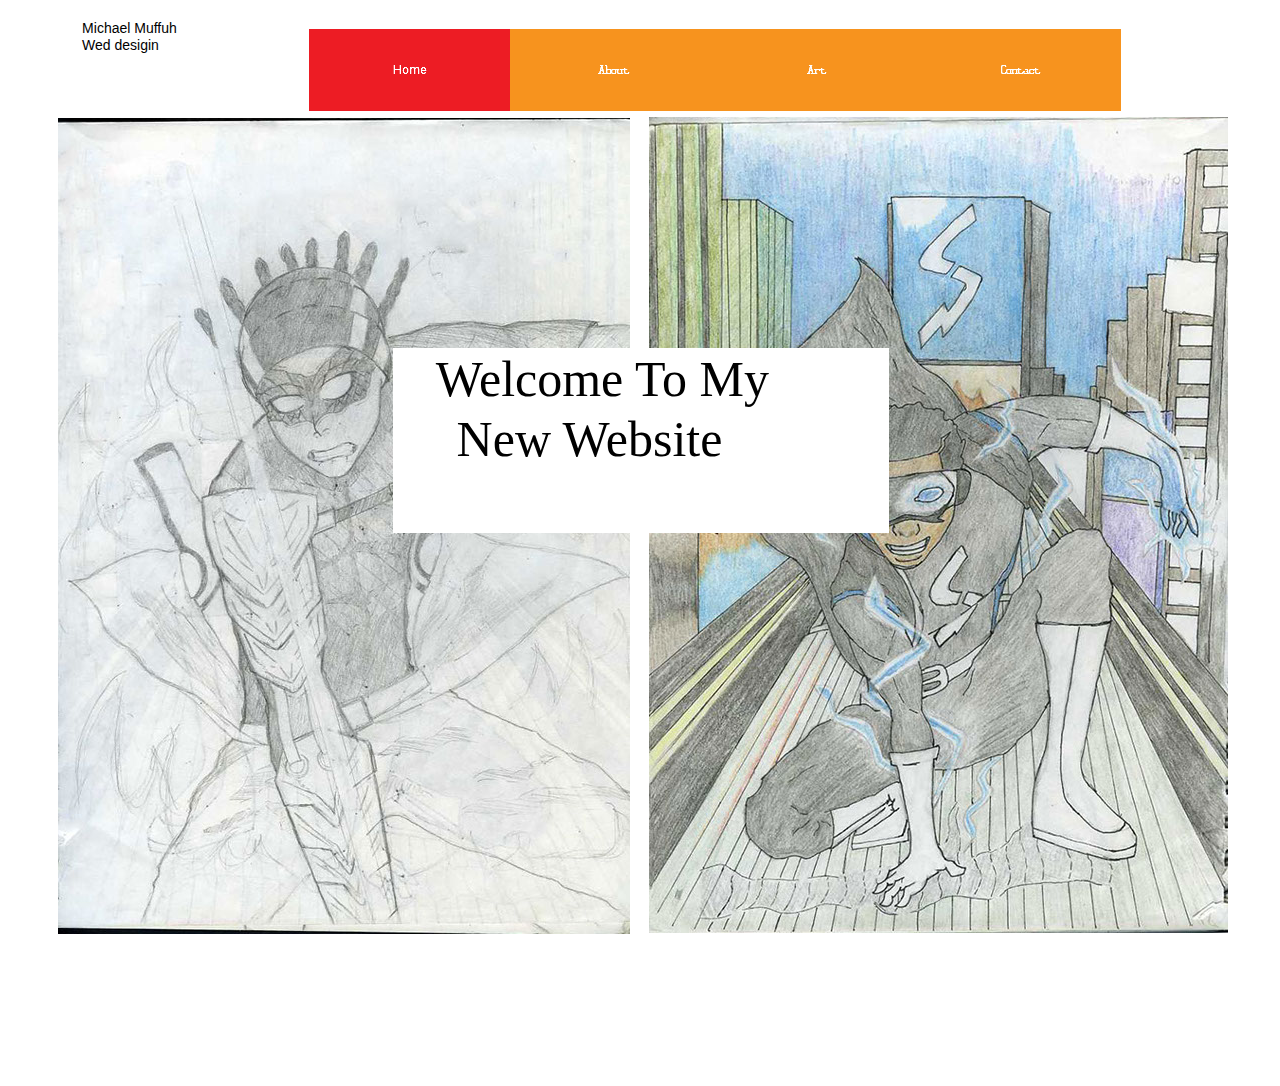
==== index.html @ 474cf71e "Add files via upload" ====
<!DOCTYPE html>
<html class="nojs html css_verticalspacer" lang="en-US">
 <head>

  <meta http-equiv="Content-type" content="text/html;charset=UTF-8"/>
  <meta name="generator" content="2018.0.0.379"/>
  <meta name="viewport" content="width=device-width, initial-scale=1.0"/>
  
  <script type="text/javascript">
   // Update the 'nojs'/'js' class on the html node
document.documentElement.className = document.documentElement.className.replace(/\bnojs\b/g, 'js');

// Check that all required assets are uploaded and up-to-date
if(typeof Muse == "undefined") window.Muse = {}; window.Muse.assets = {"required":["museutils.js", "museconfig.js", "jquery.musemenu.js", "jquery.watch.js", "require.js", "index.css"], "outOfDate":[]};
</script>
  
  <title>Home</title>
  <!-- CSS -->
  <link rel="stylesheet" type="text/css" href="css/site_global.css?crc=444006867"/>
  <link rel="stylesheet" type="text/css" href="css/master_a-master.css?crc=3805272278"/>
  <link rel="stylesheet" type="text/css" href="css/index.css?crc=4186634418" id="pagesheet"/>
  <!-- JS includes -->
  <!--[if lt IE 9]>
  <script src="scripts/html5shiv.js?crc=4241844378" type="text/javascript"></script>
  <![endif]-->
   </head>
 <body>

  <div class="clearfix borderbox" id="page"><!-- column -->
   <div class="clearfix colelem" id="pu205-6"><!-- group -->
    <div class="clearfix grpelem" id="u205-6" data-muse-temp-textContainer-sizePolicy="true" data-muse-temp-textContainer-pinning="true"><!-- content -->
     <p>Michael Muffuh</p>
     <p>Wed desigin</p>
    </div>
    <nav class="MenuBar clearfix grpelem" id="menuu208"><!-- horizontal box -->
     <div class="MenuItemContainer clearfix grpelem" id="u209"><!-- vertical box -->
      <a class="nonblock nontext MenuItem MenuItemWithSubMenu MuseMenuActive borderbox clearfix colelem" id="u212" href="index.html"><!-- horizontal box --><div class="MenuItemLabel NoWrap grpelem" id="u215"><!-- state-based BG images --><img alt="Home" src="images/blank.gif?crc=4208392903"/><div class="fluid_height_spacer"></div></div></a>
     </div>
     <div class="MenuItemContainer clearfix grpelem" id="u216"><!-- vertical box -->
      <a class="nonblock nontext MenuItem MenuItemWithSubMenu borderbox clearfix colelem" id="u217" href="about.html"><!-- horizontal box --><div class="MenuItemLabel NoWrap grpelem" id="u220"><!-- state-based BG images --><img alt="About" src="images/blank.gif?crc=4208392903"/><div class="fluid_height_spacer"></div></div></a>
     </div>
     <div class="MenuItemContainer clearfix grpelem" id="u254"><!-- vertical box -->
      <a class="nonblock nontext MenuItem MenuItemWithSubMenu borderbox clearfix colelem" id="u257" href="art.html"><!-- horizontal box --><div class="MenuItemLabel NoWrap grpelem" id="u259"><!-- state-based BG images --><img alt="Art" src="images/blank.gif?crc=4208392903"/><div class="fluid_height_spacer"></div></div></a>
     </div>
     <div class="MenuItemContainer clearfix grpelem" id="u275"><!-- vertical box -->
      <a class="nonblock nontext MenuItem MenuItemWithSubMenu borderbox clearfix colelem" id="u276" href="contact.html"><!-- horizontal box --><div class="MenuItemLabel NoWrap grpelem" id="u277"><!-- state-based BG images --><img alt="Contact" src="images/blank.gif?crc=4208392903"/><div class="fluid_height_spacer"></div></div></a>
     </div>
    </nav>
   </div>
   <div class="clearfix colelem" id="pu318"><!-- group -->
    <div class="clip_frame grpelem" id="u318"><!-- image -->
     <img class="block" id="u318_img" src="images/vega.jpg?crc=428301645" alt="" data-heightwidthratio="1.4265734265734267" data-image-width="572" data-image-height="816"/>
    </div>
    <div class="clip_frame grpelem" id="u389"><!-- image -->
     <img class="block" id="u389_img" src="images/spark.jpg?crc=4117406999" alt="" data-heightwidthratio="1.4093264248704662" data-image-width="579" data-image-height="816"/>
    </div>
    <div class="clearfix grpelem" id="u306-8" data-muse-temp-textContainer-sizePolicy="true" data-muse-temp-textContainer-pinning="true"><!-- content -->
     <p>&nbsp;&nbsp; <span id="u306-2">Welcome To My</span></p>
     <p id="u306-5">&nbsp;&nbsp;&nbsp;&nbsp; New Website</p>
     <p>&nbsp;</p>
    </div>
   </div>
   <div class="verticalspacer" data-offset-top="917" data-content-above-spacer="916" data-content-below-spacer="150" data-sizePolicy="fixed" data-pintopage="page_fixedLeft"></div>
  </div>
  <div class="preload_images">
   <img class="preload" src="images/u215-a.png?crc=479342280" alt=""/>
   <img class="preload" src="images/u220-a.png?crc=519872913" alt=""/>
   <img class="preload" src="images/u259-a.png?crc=210813716" alt=""/>
   <img class="preload" src="images/u277-a.png?crc=3862478882" alt=""/>
  </div>
  <!-- Other scripts -->
  <script type="text/javascript">
   // Decide weather to suppress missing file error or not based on preference setting
var suppressMissingFileError = false
</script>
  <script type="text/javascript">
   window.Muse.assets.check=function(d){if(!window.Muse.assets.checked){window.Muse.assets.checked=!0;var b={},c=function(a,b){if(window.getComputedStyle){var c=window.getComputedStyle(a,null);return c&&c.getPropertyValue(b)||c&&c[b]||""}if(document.documentElement.currentStyle)return(c=a.currentStyle)&&c[b]||a.style&&a.style[b]||"";return""},a=function(a){if(a.match(/^rgb/))return a=a.replace(/\s+/g,"").match(/([\d\,]+)/gi)[0].split(","),(parseInt(a[0])<<16)+(parseInt(a[1])<<8)+parseInt(a[2]);if(a.match(/^\#/))return parseInt(a.substr(1),
16);return 0},g=function(g){for(var f=document.getElementsByTagName("link"),h=0;h<f.length;h++)if("text/css"==f[h].type){var i=(f[h].href||"").match(/\/?css\/([\w\-]+\.css)\?crc=(\d+)/);if(!i||!i[1]||!i[2])break;b[i[1]]=i[2]}f=document.createElement("div");f.className="version";f.style.cssText="display:none; width:1px; height:1px;";document.getElementsByTagName("body")[0].appendChild(f);for(h=0;h<Muse.assets.required.length;){var i=Muse.assets.required[h],l=i.match(/([\w\-\.]+)\.(\w+)$/),k=l&&l[1]?
l[1]:null,l=l&&l[2]?l[2]:null;switch(l.toLowerCase()){case "css":k=k.replace(/\W/gi,"_").replace(/^([^a-z])/gi,"_$1");f.className+=" "+k;k=a(c(f,"color"));l=a(c(f,"backgroundColor"));k!=0||l!=0?(Muse.assets.required.splice(h,1),"undefined"!=typeof b[i]&&(k!=b[i]>>>24||l!=(b[i]&16777215))&&Muse.assets.outOfDate.push(i)):h++;f.className="version";break;case "js":h++;break;default:throw Error("Unsupported file type: "+l);}}d?d().jquery!="1.8.3"&&Muse.assets.outOfDate.push("jquery-1.8.3.min.js"):Muse.assets.required.push("jquery-1.8.3.min.js");
f.parentNode.removeChild(f);if(Muse.assets.outOfDate.length||Muse.assets.required.length)f="Some files on the server may be missing or incorrect. Clear browser cache and try again. If the problem persists please contact website author.",g&&Muse.assets.outOfDate.length&&(f+="\nOut of date: "+Muse.assets.outOfDate.join(",")),g&&Muse.assets.required.length&&(f+="\nMissing: "+Muse.assets.required.join(",")),suppressMissingFileError?(f+="\nUse SuppressMissingFileError key in AppPrefs.xml to show missing file error pop up.",console.log(f)):alert(f)};location&&location.search&&location.search.match&&location.search.match(/muse_debug/gi)?
setTimeout(function(){g(!0)},5E3):g()}};
var muse_init=function(){require.config({baseUrl:""});require(["jquery","museutils","whatinput","jquery.musemenu","jquery.watch"],function(d){var $ = d;$(document).ready(function(){try{
window.Muse.assets.check($);/* body */
Muse.Utils.transformMarkupToFixBrowserProblemsPreInit();/* body */
Muse.Utils.prepHyperlinks(true);/* body */
Muse.Utils.makeButtonsVisibleAfterSettingMinWidth();/* body */
Muse.Utils.initWidget('.MenuBar', ['#bp_infinity'], function(elem) { return $(elem).museMenu(); });/* unifiedNavBar */
Muse.Utils.fullPage('#page');/* 100% height page */
Muse.Utils.showWidgetsWhenReady();/* body */
Muse.Utils.transformMarkupToFixBrowserProblems();/* body */
}catch(b){if(b&&"function"==typeof b.notify?b.notify():Muse.Assert.fail("Error calling selector function: "+b),false)throw b;}})})};

</script>
  <!-- RequireJS script -->
  <script src="scripts/require.js?crc=4157109226" type="text/javascript" async data-main="scripts/museconfig.js?crc=380897831" onload="if (requirejs) requirejs.onError = function(requireType, requireModule) { if (requireType && requireType.toString && requireType.toString().indexOf && 0 <= requireType.toString().indexOf('#scripterror')) window.Muse.assets.check(); }" onerror="window.Muse.assets.check();"></script>
   </body>
</html>
---- css/site_global.css ----
html{min-height:100%;min-width:100%;-ms-text-size-adjust:none;}body,div,dl,dt,dd,ul,ol,li,nav,h1,h2,h3,h4,h5,h6,pre,code,form,fieldset,legend,input,button,textarea,p,blockquote,th,td,a{margin:0px;padding:0px;border-width:0px;border-style:solid;border-color:transparent;-webkit-transform-origin:left top;-ms-transform-origin:left top;-o-transform-origin:left top;transform-origin:left top;background-repeat:no-repeat;}button.submit-btn{-moz-box-sizing:content-box;-webkit-box-sizing:content-box;box-sizing:content-box;}.transition{-webkit-transition-property:background-image,background-position,background-color,border-color,border-radius,color,font-size,font-style,font-weight,letter-spacing,line-height,text-align,box-shadow,text-shadow,opacity;transition-property:background-image,background-position,background-color,border-color,border-radius,color,font-size,font-style,font-weight,letter-spacing,line-height,text-align,box-shadow,text-shadow,opacity;}.transition *{-webkit-transition:inherit;transition:inherit;}table{border-collapse:collapse;border-spacing:0px;}fieldset,img{border:0px;border-style:solid;-webkit-transform-origin:left top;-ms-transform-origin:left top;-o-transform-origin:left top;transform-origin:left top;}address,caption,cite,code,dfn,em,strong,th,var,optgroup{font-style:inherit;font-weight:inherit;}del,ins{text-decoration:none;}li{list-style:none;}caption,th{text-align:left;}h1,h2,h3,h4,h5,h6{font-size:100%;font-weight:inherit;}input,button,textarea,select,optgroup,option{font-family:inherit;font-size:inherit;font-style:inherit;font-weight:inherit;}.form-grp input,.form-grp textarea{-webkit-appearance:none;-webkit-border-radius:0;}body{font-family:Arial, Helvetica Neue, Helvetica, sans-serif;text-align:left;font-size:14px;line-height:17px;word-wrap:break-word;text-rendering:optimizeLegibility;-moz-font-feature-settings:'liga';-ms-font-feature-settings:'liga';-webkit-font-feature-settings:'liga';font-feature-settings:'liga';}a:link{color:#0000FF;text-decoration:underline;}a:visited{color:#800080;text-decoration:underline;}a:hover{color:#0000FF;text-decoration:underline;}a:active{color:#EE0000;text-decoration:underline;}a.nontext{color:black;text-decoration:none;font-style:normal;font-weight:normal;}.normal_text{color:#000000;direction:ltr;font-family:Arial, Helvetica Neue, Helvetica, sans-serif;font-size:14px;font-style:normal;font-weight:normal;letter-spacing:0px;line-height:17px;text-align:left;text-decoration:none;text-indent:0px;text-transform:none;vertical-align:0px;padding:0px;}.list0 li:before{position:absolute;right:100%;letter-spacing:0px;text-decoration:none;font-weight:normal;font-style:normal;}.rtl-list li:before{right:auto;left:100%;}.nls-None > li:before,.nls-None .list3 > li:before,.nls-None .list6 > li:before{margin-right:6px;content:'•';}.nls-None .list1 > li:before,.nls-None .list4 > li:before,.nls-None .list7 > li:before{margin-right:6px;content:'○';}.nls-None,.nls-None .list1,.nls-None .list2,.nls-None .list3,.nls-None .list4,.nls-None .list5,.nls-None .list6,.nls-None .list7,.nls-None .list8{padding-left:34px;}.nls-None.rtl-list,.nls-None .list1.rtl-list,.nls-None .list2.rtl-list,.nls-None .list3.rtl-list,.nls-None .list4.rtl-list,.nls-None .list5.rtl-list,.nls-None .list6.rtl-list,.nls-None .list7.rtl-list,.nls-None .list8.rtl-list{padding-left:0px;padding-right:34px;}.nls-None .list2 > li:before,.nls-None .list5 > li:before,.nls-None .list8 > li:before{margin-right:6px;content:'-';}.nls-None.rtl-list > li:before,.nls-None .list1.rtl-list > li:before,.nls-None .list2.rtl-list > li:before,.nls-None .list3.rtl-list > li:before,.nls-None .list4.rtl-list > li:before,.nls-None .list5.rtl-list > li:before,.nls-None .list6.rtl-list > li:before,.nls-None .list7.rtl-list > li:before,.nls-None .list8.rtl-list > li:before{margin-right:0px;margin-left:6px;}.TabbedPanelsTab{white-space:nowrap;}.MenuBar .MenuBarView,.MenuBar .SubMenuView{display:block;list-style:none;}.MenuBar .SubMenu{display:none;position:absolute;}.NoWrap{white-space:nowrap;word-wrap:normal;}.rootelem{margin-left:auto;margin-right:auto;}.colelem{display:inline;float:left;clear:both;}.clearfix:after{content:"\0020";visibility:hidden;display:block;height:0px;clear:both;}*:first-child+html .clearfix{zoom:1;}.clip_frame{overflow:hidden;}.popup_anchor{position:relative;width:0px;height:0px;}.allow_click_through *{pointer-events:auto;}.popup_element{z-index:100000;}.svg{display:block;vertical-align:top;}span.wrap{content:'';clear:left;display:block;}span.actAsInlineDiv{display:inline-block;}.position_content,.excludeFromNormalFlow{float:left;}.preload_images{position:absolute;overflow:hidden;left:-9999px;top:-9999px;height:1px;width:1px;}.preload{height:1px;width:1px;}.animateStates{-webkit-transition:0.3s ease-in-out;-moz-transition:0.3s ease-in-out;-o-transition:0.3s ease-in-out;transition:0.3s ease-in-out;}[data-whatinput="mouse"] *:focus,[data-whatinput="touch"] *:focus,input:focus,textarea:focus{outline:none;}textarea{resize:none;overflow:auto;}.allow_click_through,.fld-prompt{pointer-events:none;}.wrapped-input{position:absolute;top:0px;left:0px;background:transparent;border:none;}.submit-btn{z-index:50000;cursor:pointer;}.anchor_item{width:22px;height:18px;}.MenuBar .SubMenuVisible,.MenuBarVertical .SubMenuVisible,.MenuBar .SubMenu .SubMenuVisible,.popup_element.Active,span.actAsPara,.actAsDiv,a.nonblock.nontext,img.block{display:block;}.widget_invisible,.js .invi,.js .mse_pre_init{visibility:hidden;}.ose_ei{visibility:hidden;z-index:0;}.no_vert_scroll{overflow-y:hidden;}.always_vert_scroll{overflow-y:scroll;}.always_horz_scroll{overflow-x:scroll;}.fullscreen{overflow:hidden;left:0px;top:0px;position:fixed;height:100%;width:100%;-moz-box-sizing:border-box;-webkit-box-sizing:border-box;-ms-box-sizing:border-box;box-sizing:border-box;}.fullwidth{position:absolute;}.borderbox{-moz-box-sizing:border-box;-webkit-box-sizing:border-box;-ms-box-sizing:border-box;box-sizing:border-box;}.scroll_wrapper{position:absolute;overflow:auto;left:0px;right:0px;top:0px;bottom:0px;padding-top:0px;padding-bottom:0px;margin-top:0px;margin-bottom:0px;}.browser_width > *{position:absolute;left:0px;right:0px;}.grpelem,.accordion_wrapper{display:inline;float:left;}.fld-checkbox input[type=checkbox],.fld-radiobutton input[type=radio]{position:absolute;overflow:hidden;clip:rect(0px, 0px, 0px, 0px);height:1px;width:1px;margin:-1px;padding:0px;border:0px;}.fld-checkbox input[type=checkbox] + label,.fld-radiobutton input[type=radio] + label{display:inline-block;background-repeat:no-repeat;cursor:pointer;float:left;width:100%;height:100%;}.pointer_cursor,.fld-recaptcha-mode,.fld-recaptcha-refresh,.fld-recaptcha-help{cursor:pointer;}p,h1,h2,h3,h4,h5,h6,ol,ul,span.actAsPara{max-height:1000000px;}.superscript{vertical-align:super;font-size:66%;line-height:0px;}.subscript{vertical-align:sub;font-size:66%;line-height:0px;}.horizontalSlideShow{-ms-touch-action:pan-y;touch-action:pan-y;}.verticalSlideShow{-ms-touch-action:pan-x;touch-action:pan-x;}.colelem100,.verticalspacer{clear:both;}.list0 li,.MenuBar .MenuItemContainer,.SlideShowContentPanel .fullscreen img,.css_verticalspacer .verticalspacer{position:relative;}.popup_element.Inactive,.js .disn,.js .an_invi,.hidden,.breakpoint{display:none;}#muse_css_mq{position:absolute;display:none;background-color:#FFFFFE;}.fluid_height_spacer{width:0.01px;}.muse_check_css{display:none;position:fixed;}@media screen and (-webkit-min-device-pixel-ratio:0){body{text-rendering:auto;}}
---- css/master_a-master.css ----
#menuu208{border-width:0px;border-color:transparent;background-color:#F7931E;}#u212{background-color:#F7931E;}#u212:hover{background-color:#F15A24;}#u215{vertical-align:top;background:transparent url("../images/u215.png?crc=3806982083") no-repeat center;background-size:100%;}#u212.MuseMenuActive #u215{background:transparent url("../images/u215-a.png?crc=479342280") no-repeat center;background-size:100%;}#u217{background-color:#F7931E;}#u217:hover{background-color:#F15A24;}#u220{vertical-align:top;background:transparent url("../images/u220.png?crc=3780422957") no-repeat center;background-size:100%;}#u217.MuseMenuActive #u220{background:transparent url("../images/u220-a.png?crc=519872913") no-repeat center;background-size:100%;}#u257{background-color:#F7931E;}#u257:hover{background-color:#F15A24;}#u259{vertical-align:top;background:transparent url("../images/u259.png?crc=334833444") no-repeat center;background-size:100%;}#u257.MuseMenuActive #u259{background:transparent url("../images/u259-a.png?crc=210813716") no-repeat center;background-size:100%;}#u205-6,#u209,#u216,#u254,#u275{background-color:transparent;}#u276{background-color:#F7931E;}#u276:hover{background-color:#F15A24;}#u212.MuseMenuActive,#u217.MuseMenuActive,#u257.MuseMenuActive,#u276.MuseMenuActive{background-color:#ED1C24;}#u277{vertical-align:top;background:transparent url("../images/u277.png?crc=359535384") no-repeat center;background-size:100%;}#u276.MuseMenuActive #u277{background:transparent url("../images/u277-a.png?crc=3862478882") no-repeat center;background-size:100%;}.MenuItem{cursor:pointer;}
---- css/index.css ----
.version.index{color:#0000F9;background-color:#8AF8B2;}#page{z-index:1;min-height:579.3940188517533px;background-image:none;border-width:0px;border-color:#000000;background-color:transparent;padding-top:20px;padding-bottom:151.60598114824666px;width:100%;max-width:1200px;margin-left:auto;margin-right:auto;}#pu205-6{z-index:2;width:86.59%;margin-left:3.51%;}#u205-6{z-index:2;min-height:40px;position:relative;margin-right:-10000px;width:20.6%;}#menuu208{z-index:8;position:relative;margin-right:-10000px;margin-top:9px;width:78.16%;left:21.85%;}#u209{min-height:65px;position:relative;margin-right:-10000px;width:24.76%;}#u212{padding-bottom:51px;position:relative;width:100%;}#u212:hover{min-height:0px;width:100%;margin:0px 0px 0px 0%;}#u216{min-height:65px;position:relative;margin-right:-10000px;width:24.76%;left:25.13%;}#u217{padding-bottom:51px;position:relative;width:100%;}#u212.MuseMenuActive,#u217:hover{min-height:0px;width:100%;margin:0px 0px 0px 0%;}#u254{min-height:65px;position:relative;margin-right:-10000px;width:24.76%;left:50.13%;}#u257{padding-bottom:51px;position:relative;width:100%;}#u217.MuseMenuActive,#u257:hover{min-height:0px;width:100%;margin:0px 0px 0px 0%;}#u275{min-height:65px;position:relative;margin-right:-10000px;width:24.76%;left:75.25%;}#u276{padding-bottom:51px;position:relative;width:100%;}#u257.MuseMenuActive,#u276:hover{min-height:0px;width:100%;margin:0px 0px 0px 0%;}#u276.MuseMenuActive{min-height:0px;width:100%;margin:0px 0px 0px 0%;}#u215,#u220,#u259,#u277{position:relative;margin-right:-10000px;top:25px;width:100%;}#u215 .fluid_height_spacer,#u220 .fluid_height_spacer,#u259 .fluid_height_spacer,#u277 .fluid_height_spacer{padding-bottom:6.965174129353234%;}#pu318{z-index:29;margin-top:6px;width:97.5%;margin-left:1.5%;}#u318{z-index:29;background-color:transparent;position:relative;margin-right:-10000px;margin-top:1px;width:48.89%;}#u389{z-index:31;background-color:transparent;position:relative;margin-right:-10000px;width:49.49%;left:50.52%;}#u318_img,#u389_img{width:100%;}#u306-8{z-index:33;min-height:183px;border-style:solid;border-width:1px;border-color:#FFFFFF;background-color:#FFFFFF;font-size:50px;line-height:60px;position:relative;margin-right:-10000px;margin-top:231px;width:42.23%;left:28.64%;}#u306-2{font-size:50px;font-family:Comic Sans, Comic Sans MS, cursive;}#u306-5{font-family:Comic Sans, Comic Sans MS, cursive;}.css_verticalspacer .verticalspacer{height:calc(100vh - 1066px);}#muse_css_mq,.html{background-color:#FFFFFF;}body{position:relative;min-width:320px;}
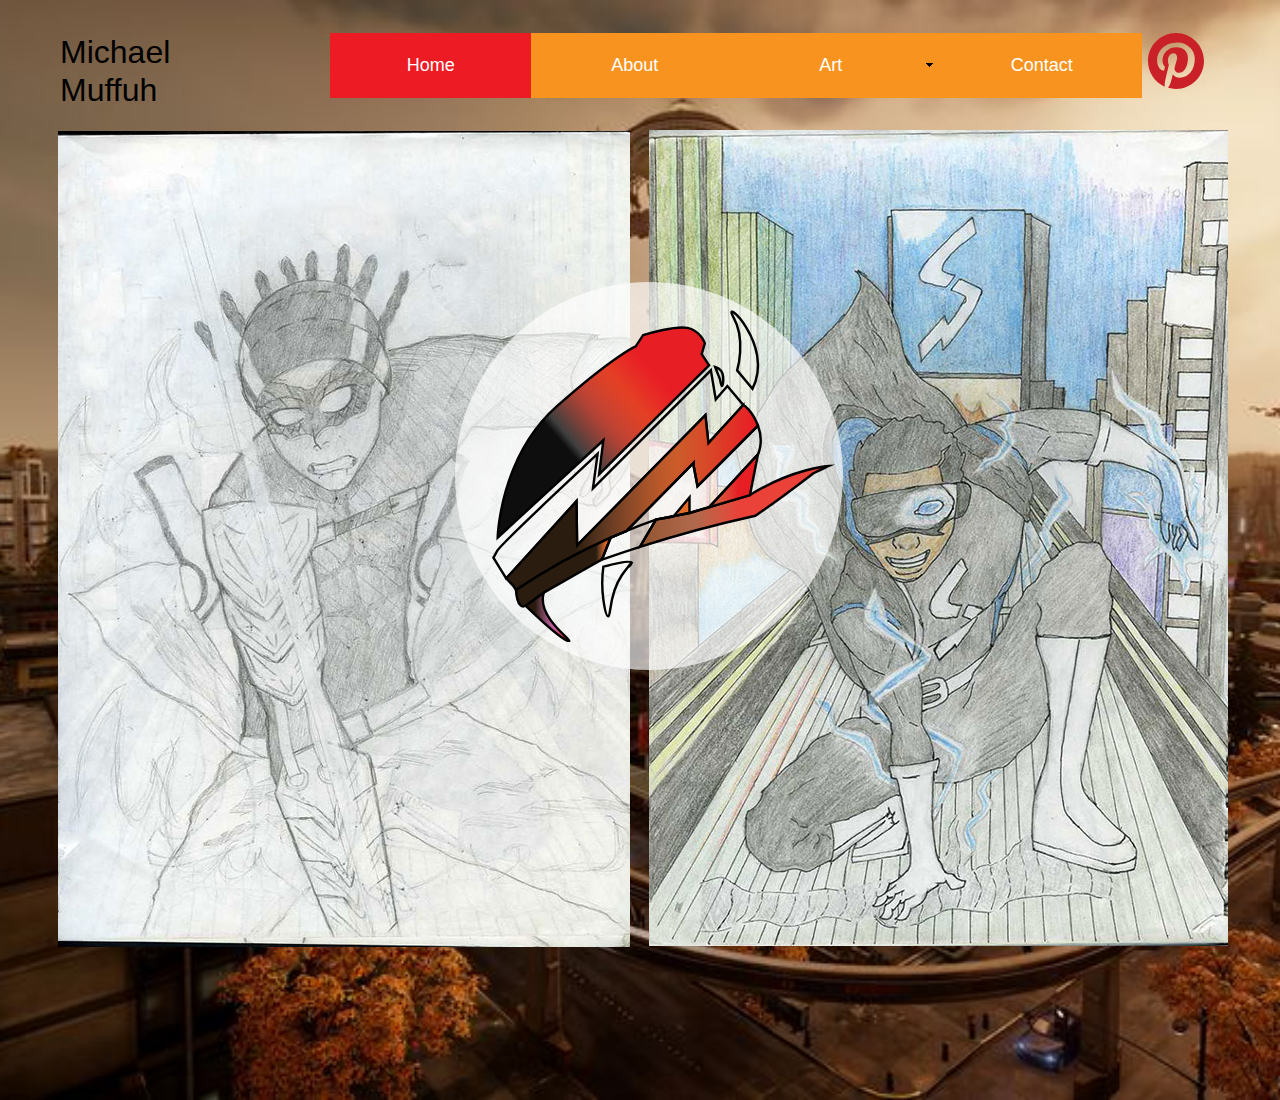
==== commit 16dcb247: "Add files via upload" ====
--- a/index.html
+++ b/index.html
@@ -11,62 +11,63 @@
 document.documentElement.className = document.documentElement.className.replace(/\bnojs\b/g, 'js');
 
 // Check that all required assets are uploaded and up-to-date
-if(typeof Muse == "undefined") window.Muse = {}; window.Muse.assets = {"required":["museutils.js", "museconfig.js", "jquery.musemenu.js", "jquery.watch.js", "require.js", "index.css"], "outOfDate":[]};
+if(typeof Muse == "undefined") window.Muse = {}; window.Muse.assets = {"required":["museutils.js", "museconfig.js", "jquery.musemenu.js", "jquery.musepolyfill.bgsize.js", "jquery.watch.js", "require.js", "index.css"], "outOfDate":[]};
 </script>
   
   <title>Home</title>
   <!-- CSS -->
   <link rel="stylesheet" type="text/css" href="css/site_global.css?crc=444006867"/>
-  <link rel="stylesheet" type="text/css" href="css/master_a-master.css?crc=3805272278"/>
-  <link rel="stylesheet" type="text/css" href="css/index.css?crc=4186634418" id="pagesheet"/>
+  <link rel="stylesheet" type="text/css" href="css/master_a-master.css?crc=76501399"/>
+  <link rel="stylesheet" type="text/css" href="css/index.css?crc=158294309" id="pagesheet"/>
+  <!-- Other scripts -->
+  <script type="text/javascript">
+   var __adobewebfontsappname__ = "muse";
+</script>
   <!-- JS includes -->
+  <script src="https://webfonts.creativecloud.com/acme:n4:default.js" type="text/javascript"></script>
   <!--[if lt IE 9]>
   <script src="scripts/html5shiv.js?crc=4241844378" type="text/javascript"></script>
   <![endif]-->
    </head>
- <body>
+ <body class="museBGSize">
 
-  <div class="clearfix borderbox" id="page"><!-- column -->
-   <div class="clearfix colelem" id="pu205-6"><!-- group -->
-    <div class="clearfix grpelem" id="u205-6" data-muse-temp-textContainer-sizePolicy="true" data-muse-temp-textContainer-pinning="true"><!-- content -->
-     <p>Michael Muffuh</p>
-     <p>Wed desigin</p>
+  <div class="rounded-corners clearfix borderbox" id="page"><!-- column -->
+   <div class="clearfix colelem" id="pu205-5"><!-- group -->
+    <div class="clearfix grpelem" id="u205-5" data-muse-temp-textContainer-sizePolicy="true" data-muse-temp-textContainer-pinning="true"><!-- content -->
+     <p id="u205-3"><span id="u205">Michael Muffuh</span><span id="u205-2"></span></p>
     </div>
     <nav class="MenuBar clearfix grpelem" id="menuu208"><!-- horizontal box -->
      <div class="MenuItemContainer clearfix grpelem" id="u209"><!-- vertical box -->
-      <a class="nonblock nontext MenuItem MenuItemWithSubMenu MuseMenuActive borderbox clearfix colelem" id="u212" href="index.html"><!-- horizontal box --><div class="MenuItemLabel NoWrap grpelem" id="u215"><!-- state-based BG images --><img alt="Home" src="images/blank.gif?crc=4208392903"/><div class="fluid_height_spacer"></div></div></a>
+      <a class="nonblock nontext MenuItem MenuItemWithSubMenu MuseMenuActive borderbox clearfix colelem" id="u212" href="index.html"><!-- horizontal box --><div class="MenuItemLabel NoWrap clearfix grpelem" id="u215-4" data-muse-temp-textContainer-sizePolicy="true" data-muse-temp-textContainer-pinning="true"><!-- content --><p>Home</p></div></a>
      </div>
      <div class="MenuItemContainer clearfix grpelem" id="u216"><!-- vertical box -->
-      <a class="nonblock nontext MenuItem MenuItemWithSubMenu borderbox clearfix colelem" id="u217" href="about.html"><!-- horizontal box --><div class="MenuItemLabel NoWrap grpelem" id="u220"><!-- state-based BG images --><img alt="About" src="images/blank.gif?crc=4208392903"/><div class="fluid_height_spacer"></div></div></a>
+      <a class="nonblock nontext MenuItem MenuItemWithSubMenu borderbox clearfix colelem" id="u217" href="about.html"><!-- horizontal box --><div class="MenuItemLabel NoWrap clearfix grpelem" id="u220-4" data-muse-temp-textContainer-sizePolicy="true" data-muse-temp-textContainer-pinning="true"><!-- content --><p>About</p></div></a>
      </div>
      <div class="MenuItemContainer clearfix grpelem" id="u254"><!-- vertical box -->
-      <a class="nonblock nontext MenuItem MenuItemWithSubMenu borderbox clearfix colelem" id="u257" href="art.html"><!-- horizontal box --><div class="MenuItemLabel NoWrap grpelem" id="u259"><!-- state-based BG images --><img alt="Art" src="images/blank.gif?crc=4208392903"/><div class="fluid_height_spacer"></div></div></a>
+      <a class="nonblock nontext MenuItem MenuItemWithSubMenu borderbox clearfix colelem" id="u257" href="art.html"><!-- horizontal box --><div class="MenuItemLabel NoWrap clearfix grpelem" id="u259-4" data-muse-temp-textContainer-sizePolicy="true" data-muse-temp-textContainer-pinning="true"><!-- content --><p>Art</p></div><div class="grpelem" id="u260"><!-- content --></div></a>
+      <div class="SubMenu MenuLevel1 clearfix" id="u255"><!-- vertical box -->
+       <ul class="SubMenuView clearfix colelem" id="u256"><!-- vertical box -->
+        <li class="MenuItemContainer clearfix colelem" id="u974"><!-- horizontal box --><a class="nonblock nontext MenuItem MenuItemWithSubMenu clearfix grpelem" id="u976" href="comic-style-art.html"><!-- horizontal box --><div class="MenuItemLabel NoWrap clearfix grpelem" id="u980-4" data-muse-temp-textContainer-sizePolicy="true" data-muse-temp-textContainer-pinning="true"><!-- content --><div id="u980-3"><p>Comic style art</p></div></div></a></li>
+        <li class="MenuItemContainer clearfix colelem" id="u995"><!-- horizontal box --><a class="nonblock nontext MenuItem MenuItemWithSubMenu clearfix grpelem" id="u996" href="manga-skecth.html"><!-- horizontal box --><div class="MenuItemLabel NoWrap clearfix grpelem" id="u999-4" data-muse-temp-textContainer-sizePolicy="true" data-muse-temp-textContainer-pinning="true"><!-- content --><div id="u999-3"><p>Manga skecth</p></div></div></a></li>
+       </ul>
+      </div>
      </div>
      <div class="MenuItemContainer clearfix grpelem" id="u275"><!-- vertical box -->
-      <a class="nonblock nontext MenuItem MenuItemWithSubMenu borderbox clearfix colelem" id="u276" href="contact.html"><!-- horizontal box --><div class="MenuItemLabel NoWrap grpelem" id="u277"><!-- state-based BG images --><img alt="Contact" src="images/blank.gif?crc=4208392903"/><div class="fluid_height_spacer"></div></div></a>
+      <a class="nonblock nontext MenuItem MenuItemWithSubMenu borderbox clearfix colelem" id="u276" href="contact.html"><!-- horizontal box --><div class="MenuItemLabel NoWrap clearfix grpelem" id="u277-4" data-muse-temp-textContainer-sizePolicy="true" data-muse-temp-textContainer-pinning="true"><!-- content --><p>Contact</p></div></a>
      </div>
     </nav>
+    <a class="nonblock nontext clip_frame grpelem" id="u522" href="https://www.pinterest.com/kevin20603mm/"><!-- svg --><img class="svg" id="u518" src="images/if_pinterest_317731.svg?crc=471950145" alt="" data-mu-svgfallback="images/if_pinterest_317731_poster_.png?crc=4220584823" data-heightwidthratio="1" data-image-width="56" data-image-height="56"/></a>
    </div>
    <div class="clearfix colelem" id="pu318"><!-- group -->
-    <div class="clip_frame grpelem" id="u318"><!-- image -->
-     <img class="block" id="u318_img" src="images/vega.jpg?crc=428301645" alt="" data-heightwidthratio="1.4265734265734267" data-image-width="572" data-image-height="816"/>
-    </div>
-    <div class="clip_frame grpelem" id="u389"><!-- image -->
-     <img class="block" id="u389_img" src="images/spark.jpg?crc=4117406999" alt="" data-heightwidthratio="1.4093264248704662" data-image-width="579" data-image-height="816"/>
-    </div>
-    <div class="clearfix grpelem" id="u306-8" data-muse-temp-textContainer-sizePolicy="true" data-muse-temp-textContainer-pinning="true"><!-- content -->
-     <p>&nbsp;&nbsp; <span id="u306-2">Welcome To My</span></p>
-     <p id="u306-5">&nbsp;&nbsp;&nbsp;&nbsp; New Website</p>
-     <p>&nbsp;</p>
+    <a class="nonblock nontext clip_frame grpelem" id="u318" href="manga-skecth.html"><!-- image --><img class="block" id="u318_img" src="images/vega.jpg?crc=428301645" alt="" data-heightwidthratio="1.4265734265734267" data-image-width="572" data-image-height="816"/></a>
+    <a class="nonblock nontext clip_frame grpelem" id="u389" href="comic-style-art.html"><!-- image --><img class="block" id="u389_img" src="images/spark.jpg?crc=4117406999" alt="" data-heightwidthratio="1.4093264248704662" data-image-width="579" data-image-height="816"/></a>
+    <div class="rgba-background rounded-corners clearfix grpelem" id="u1122"><!-- group -->
+     <div class="clip_frame grpelem" id="u1084"><!-- svg -->
+      <img class="svg svg_mar" id="u1082" src="images/pasted-svg-140386x135.svg?crc=3940823509" onload="this.style.height=(this.offsetWidth*333/343)+'px'" alt="" data-mu-svgfallback="images/pasted%20svg%20140386x135_poster_.png?crc=249374113" data-heightwidthratio="0.9708454810495627" data-image-width="343" data-image-height="333"/>
+     </div>
     </div>
    </div>
-   <div class="verticalspacer" data-offset-top="917" data-content-above-spacer="916" data-content-below-spacer="150" data-sizePolicy="fixed" data-pintopage="page_fixedLeft"></div>
-  </div>
-  <div class="preload_images">
-   <img class="preload" src="images/u215-a.png?crc=479342280" alt=""/>
-   <img class="preload" src="images/u220-a.png?crc=519872913" alt=""/>
-   <img class="preload" src="images/u259-a.png?crc=210813716" alt=""/>
-   <img class="preload" src="images/u277-a.png?crc=3862478882" alt=""/>
+   <div class="verticalspacer" data-offset-top="936" data-content-above-spacer="935" data-content-below-spacer="152" data-sizePolicy="fixed" data-pintopage="page_fixedLeft"></div>
   </div>
   <!-- Other scripts -->
   <script type="text/javascript">
@@ -79,7 +80,7 @@
 l[1]:null,l=l&&l[2]?l[2]:null;switch(l.toLowerCase()){case "css":k=k.replace(/\W/gi,"_").replace(/^([^a-z])/gi,"_$1");f.className+=" "+k;k=a(c(f,"color"));l=a(c(f,"backgroundColor"));k!=0||l!=0?(Muse.assets.required.splice(h,1),"undefined"!=typeof b[i]&&(k!=b[i]>>>24||l!=(b[i]&16777215))&&Muse.assets.outOfDate.push(i)):h++;f.className="version";break;case "js":h++;break;default:throw Error("Unsupported file type: "+l);}}d?d().jquery!="1.8.3"&&Muse.assets.outOfDate.push("jquery-1.8.3.min.js"):Muse.assets.required.push("jquery-1.8.3.min.js");
 f.parentNode.removeChild(f);if(Muse.assets.outOfDate.length||Muse.assets.required.length)f="Some files on the server may be missing or incorrect. Clear browser cache and try again. If the problem persists please contact website author.",g&&Muse.assets.outOfDate.length&&(f+="\nOut of date: "+Muse.assets.outOfDate.join(",")),g&&Muse.assets.required.length&&(f+="\nMissing: "+Muse.assets.required.join(",")),suppressMissingFileError?(f+="\nUse SuppressMissingFileError key in AppPrefs.xml to show missing file error pop up.",console.log(f)):alert(f)};location&&location.search&&location.search.match&&location.search.match(/muse_debug/gi)?
 setTimeout(function(){g(!0)},5E3):g()}};
-var muse_init=function(){require.config({baseUrl:""});require(["jquery","museutils","whatinput","jquery.musemenu","jquery.watch"],function(d){var $ = d;$(document).ready(function(){try{
+var muse_init=function(){require.config({baseUrl:""});require(["jquery","museutils","whatinput","jquery.musemenu","jquery.musepolyfill.bgsize","jquery.watch"],function(d){var $ = d;$(document).ready(function(){try{
 window.Muse.assets.check($);/* body */
 Muse.Utils.transformMarkupToFixBrowserProblemsPreInit();/* body */
 Muse.Utils.prepHyperlinks(true);/* body */
--- a/css/master_a-master.css
+++ b/css/master_a-master.css
@@ -1 +1 @@
-#menuu208{border-width:0px;border-color:transparent;background-color:#F7931E;}#u212{background-color:#F7931E;}#u212:hover{background-color:#F15A24;}#u215{vertical-align:top;background:transparent url("../images/u215.png?crc=3806982083") no-repeat center;background-size:100%;}#u212.MuseMenuActive #u215{background:transparent url("../images/u215-a.png?crc=479342280") no-repeat center;background-size:100%;}#u217{background-color:#F7931E;}#u217:hover{background-color:#F15A24;}#u220{vertical-align:top;background:transparent url("../images/u220.png?crc=3780422957") no-repeat center;background-size:100%;}#u217.MuseMenuActive #u220{background:transparent url("../images/u220-a.png?crc=519872913") no-repeat center;background-size:100%;}#u257{background-color:#F7931E;}#u257:hover{background-color:#F15A24;}#u259{vertical-align:top;background:transparent url("../images/u259.png?crc=334833444") no-repeat center;background-size:100%;}#u257.MuseMenuActive #u259{background:transparent url("../images/u259-a.png?crc=210813716") no-repeat center;background-size:100%;}#u205-6,#u209,#u216,#u254,#u275{background-color:transparent;}#u276{background-color:#F7931E;}#u276:hover{background-color:#F15A24;}#u212.MuseMenuActive,#u217.MuseMenuActive,#u257.MuseMenuActive,#u276.MuseMenuActive{background-color:#ED1C24;}#u277{vertical-align:top;background:transparent url("../images/u277.png?crc=359535384") no-repeat center;background-size:100%;}#u276.MuseMenuActive #u277{background:transparent url("../images/u277-a.png?crc=3862478882") no-repeat center;background-size:100%;}.MenuItem{cursor:pointer;}+#u205-5{background-color:transparent;font-size:20px;line-height:24px;font-family:acme, sans-serif;font-weight:400;}#u205-3{line-height:0px;}#u205{font-size:32px;line-height:38px;}#u205-2{line-height:24px;}#menuu208{border-width:0px;border-color:transparent;background-color:#F7931E;}#u212{background-color:#F7931E;}#u212:hover{background-color:#F15A24;}#u215-4{border-width:0px;border-color:transparent;background-color:transparent;color:#FFFFFF;font-size:18px;text-align:center;line-height:22px;font-family:acme, sans-serif;font-weight:400;}#u217{background-color:#F7931E;}#u217:hover{background-color:#F15A24;}#u220-4{border-width:0px;border-color:transparent;background-color:transparent;color:#FFFFFF;font-size:18px;text-align:center;line-height:22px;font-family:acme, sans-serif;font-weight:400;}#u257{background-color:#F7931E;}#u257:hover{background-color:#F15A24;}#u259-4{border-width:0px;border-color:transparent;background-color:transparent;color:#FFFFFF;font-size:18px;text-align:center;line-height:22px;font-family:acme, sans-serif;font-weight:400;}#u260{opacity:1;-ms-filter:"progid:DXImageTransform.Microsoft.Alpha(Opacity=100)";filter:alpha(opacity=100);background:transparent url("../images/arrowmenudown.png?crc=262559161") no-repeat center center;}#u257:hover #u260{background-repeat:no-repeat;background-position:center center;}#u257.MuseMenuActive #u260{background-repeat:no-repeat;background-position:center center;}#u976{border-style:solid;border-width:1px;border-color:#777777;background-color:#FFFFFF;}#u976:hover{background-color:#AAAAAA;}#u209,#u216,#u254,#u255,#u256,#u974,#u980-4{background-color:transparent;}#u996{border-style:solid;border-width:1px;border-color:#777777;background-color:#FFFFFF;}#u996:hover{background-color:#AAAAAA;}#u976.MuseMenuActive,#u996.MuseMenuActive{background-color:#666666;}#u995,#u999-4{background-color:transparent;}#u980-3,#u999-3{font-size:11px;text-align:center;line-height:13px;}#u276{background-color:#F7931E;}#u276:hover{background-color:#F15A24;}#u212.MuseMenuActive,#u217.MuseMenuActive,#u257.MuseMenuActive,#u276.MuseMenuActive{background-color:#ED1C24;}#u277-4{border-width:0px;border-color:transparent;background-color:transparent;color:#FFFFFF;font-size:18px;text-align:center;line-height:22px;font-family:acme, sans-serif;font-weight:400;}#u212.MuseMenuActive #u215-4 p,#u217.MuseMenuActive #u220-4 p,#u257.MuseMenuActive #u259-4 p,#u276.MuseMenuActive #u277-4 p{font-family:Helvetica, Helvetica Neue, Arial, sans-serif;}.MenuItem{cursor:pointer;}#u275,#u522{background-color:transparent;}#u518{display:block;}--- a/css/index.css
+++ b/css/index.css
@@ -1 +1 @@
-.version.index{color:#0000F9;background-color:#8AF8B2;}#page{z-index:1;min-height:579.3940188517533px;background-image:none;border-width:0px;border-color:#000000;background-color:transparent;padding-top:20px;padding-bottom:151.60598114824666px;width:100%;max-width:1200px;margin-left:auto;margin-right:auto;}#pu205-6{z-index:2;width:86.59%;margin-left:3.51%;}#u205-6{z-index:2;min-height:40px;position:relative;margin-right:-10000px;width:20.6%;}#menuu208{z-index:8;position:relative;margin-right:-10000px;margin-top:9px;width:78.16%;left:21.85%;}#u209{min-height:65px;position:relative;margin-right:-10000px;width:24.76%;}#u212{padding-bottom:51px;position:relative;width:100%;}#u212:hover{min-height:0px;width:100%;margin:0px 0px 0px 0%;}#u216{min-height:65px;position:relative;margin-right:-10000px;width:24.76%;left:25.13%;}#u217{padding-bottom:51px;position:relative;width:100%;}#u212.MuseMenuActive,#u217:hover{min-height:0px;width:100%;margin:0px 0px 0px 0%;}#u254{min-height:65px;position:relative;margin-right:-10000px;width:24.76%;left:50.13%;}#u257{padding-bottom:51px;position:relative;width:100%;}#u217.MuseMenuActive,#u257:hover{min-height:0px;width:100%;margin:0px 0px 0px 0%;}#u275{min-height:65px;position:relative;margin-right:-10000px;width:24.76%;left:75.25%;}#u276{padding-bottom:51px;position:relative;width:100%;}#u257.MuseMenuActive,#u276:hover{min-height:0px;width:100%;margin:0px 0px 0px 0%;}#u276.MuseMenuActive{min-height:0px;width:100%;margin:0px 0px 0px 0%;}#u215,#u220,#u259,#u277{position:relative;margin-right:-10000px;top:25px;width:100%;}#u215 .fluid_height_spacer,#u220 .fluid_height_spacer,#u259 .fluid_height_spacer,#u277 .fluid_height_spacer{padding-bottom:6.965174129353234%;}#pu318{z-index:29;margin-top:6px;width:97.5%;margin-left:1.5%;}#u318{z-index:29;background-color:transparent;position:relative;margin-right:-10000px;margin-top:1px;width:48.89%;}#u389{z-index:31;background-color:transparent;position:relative;margin-right:-10000px;width:49.49%;left:50.52%;}#u318_img,#u389_img{width:100%;}#u306-8{z-index:33;min-height:183px;border-style:solid;border-width:1px;border-color:#FFFFFF;background-color:#FFFFFF;font-size:50px;line-height:60px;position:relative;margin-right:-10000px;margin-top:231px;width:42.23%;left:28.64%;}#u306-2{font-size:50px;font-family:Comic Sans, Comic Sans MS, cursive;}#u306-5{font-family:Comic Sans, Comic Sans MS, cursive;}.css_verticalspacer .verticalspacer{height:calc(100vh - 1066px);}#muse_css_mq,.html{background-color:#FFFFFF;}body{position:relative;min-width:320px;}+.version.index{color:#000009;background-color:#6F6125;}#muse_css_mq{background-color:#FFFFFF;}#page{z-index:1;min-height:564.8940188517533px;background-image:none;border-width:0px;border-color:#000000;background-color:transparent;border-radius:11px;padding-top:33px;padding-bottom:153.10598114824666px;width:100%;max-width:1200px;margin-left:auto;margin-right:auto;}#pu205-5{z-index:2;width:95.34%;margin-left:1.67%;}#u205-5{z-index:2;min-height:45px;position:relative;margin-right:-10000px;width:18.71%;}#menuu208{z-index:7;position:relative;margin-right:-10000px;width:70.98%;left:23.61%;}#u209{min-height:65px;position:relative;margin-right:-10000px;width:24.76%;}#u212{padding-bottom:43px;position:relative;width:100%;}#u212:hover{min-height:0px;width:100%;margin:0px 0px 0px 0%;}#u215-4{min-height:22px;position:relative;margin-right:-10000px;top:21px;width:100%;}#u212:hover #u215-4{padding-top:0px;padding-bottom:0px;min-height:22px;width:100%;margin:0px -10000px 0px 0%;}#u216{min-height:65px;position:relative;margin-right:-10000px;width:24.76%;left:25.13%;}#u217{padding-bottom:43px;position:relative;width:100%;}#u212.MuseMenuActive,#u217:hover{min-height:0px;width:100%;margin:0px 0px 0px 0%;}#u220-4{min-height:22px;position:relative;margin-right:-10000px;top:21px;width:100%;}#u212.MuseMenuActive #u215-4,#u217:hover #u220-4{padding-top:0px;padding-bottom:0px;min-height:22px;width:100%;margin:0px -10000px 0px 0%;}#u254{min-height:65px;position:relative;margin-right:-10000px;width:24.76%;left:50.13%;}#u257{padding-bottom:43px;position:relative;width:100%;}#u217.MuseMenuActive,#u257:hover{min-height:0px;width:100%;margin:0px 0px 0px 0%;}#u259-4{min-height:22px;position:relative;margin-right:-10000px;top:21px;width:93.04%;}#u257:hover #u259-4{padding-top:0px;padding-bottom:0px;min-height:22px;width:93.04%;margin:0px -10000px 0px 0%;}#u257.MuseMenuActive #u259-4{padding-top:0px;padding-bottom:0px;min-height:22px;width:93.04%;margin:0px -10000px 0px 0%;}#u260{z-index:26;height:14px;position:relative;margin-right:-10000px;top:25px;width:6.97%;left:93.04%;}#u257:hover #u260{height:14px;min-height:0px;width:6.97%;margin:0px -10000px 0px 0%;}#u257.MuseMenuActive #u260{height:14px;min-height:0px;width:6.97%;margin:0px -10000px 0px 0%;}#u255{top:65px;width:59.71%;}#u976{padding-bottom:4px;position:relative;margin-right:-10000px;width:98.34%;}#u976:hover{min-height:0px;width:98.34%;margin:0px -10000px 0px 0%;}#u980-4{min-height:13px;padding-top:4px;position:relative;margin-right:-10000px;top:2px;width:96.62%;left:1.7%;}#u976:hover #u980-4{padding-top:4px;padding-bottom:0px;min-height:13px;width:96.62%;margin:0px -10000px 0px 0%;}#u256,#u974,#u995{position:relative;width:100%;}#u996{padding-bottom:4px;position:relative;margin-right:-10000px;width:98.34%;}#u976.MuseMenuActive,#u996:hover{min-height:0px;width:98.34%;margin:0px -10000px 0px 0%;}#u996.MuseMenuActive{min-height:0px;width:98.34%;margin:0px -10000px 0px 0%;}#u999-4{min-height:13px;padding-top:4px;position:relative;margin-right:-10000px;top:2px;width:96.62%;left:1.7%;}#u976.MuseMenuActive #u980-4,#u996:hover #u999-4{padding-top:4px;padding-bottom:0px;min-height:13px;width:96.62%;margin:0px -10000px 0px 0%;}#u996.MuseMenuActive #u999-4{padding-top:4px;padding-bottom:0px;min-height:13px;width:96.62%;margin:0px -10000px 0px 0%;}#u980-3,#u999-3{margin-left:2px;margin-right:2px;}#u275{min-height:65px;position:relative;margin-right:-10000px;width:24.76%;left:75.25%;}#u276{padding-bottom:43px;position:relative;width:100%;}#u257.MuseMenuActive,#u276:hover{min-height:0px;width:100%;margin:0px 0px 0px 0%;}#u276.MuseMenuActive{min-height:0px;width:100%;margin:0px 0px 0px 0%;}#u277-4{min-height:22px;position:relative;margin-right:-10000px;top:21px;width:100%;}#u217.MuseMenuActive #u220-4,#u276:hover #u277-4{padding-top:0px;padding-bottom:0px;min-height:22px;width:100%;margin:0px -10000px 0px 0%;}#u276.MuseMenuActive #u277-4{padding-top:0px;padding-bottom:0px;min-height:22px;width:100%;margin:0px -10000px 0px 0%;}#u522{z-index:47;position:relative;margin-right:-10000px;width:4.9%;left:95.11%;}#u518{z-index:48;width:100%;}#pu318{z-index:49;margin-top:21px;width:97.5%;margin-left:1.5%;}#u318{z-index:49;background-color:transparent;position:relative;margin-right:-10000px;margin-top:1px;width:48.89%;}#u389{z-index:51;background-color:transparent;position:relative;margin-right:-10000px;width:49.49%;left:50.52%;}#u318_img,#u389_img{width:100%;}#u1122{z-index:53;background-color:#FFFFFF;background-color:rgba(255,255,255,0.67);border-radius:50%;padding-bottom:28px;position:relative;margin-right:-10000px;margin-top:152px;width:33.17%;left:33.94%;-pie-background:rgba(255,255,255,0.67);}#u1084{z-index:54;background-color:transparent;position:relative;margin-right:-10000px;margin-top:28px;width:88.41%;left:9.54%;}#u1082{z-index:55;display:block;margin-bottom:-0.2915451895043732%;width:100%;}.css_verticalspacer .verticalspacer{height:calc(100vh - 1087px);}.html{background:#FFFFFF url("../images/infamous_second_son-seattle_beauty_shot_386_13920349631392158287.jpg?crc=4275157795") no-repeat center center scroll;background-size:cover;}body{position:relative;min-width:320px;}